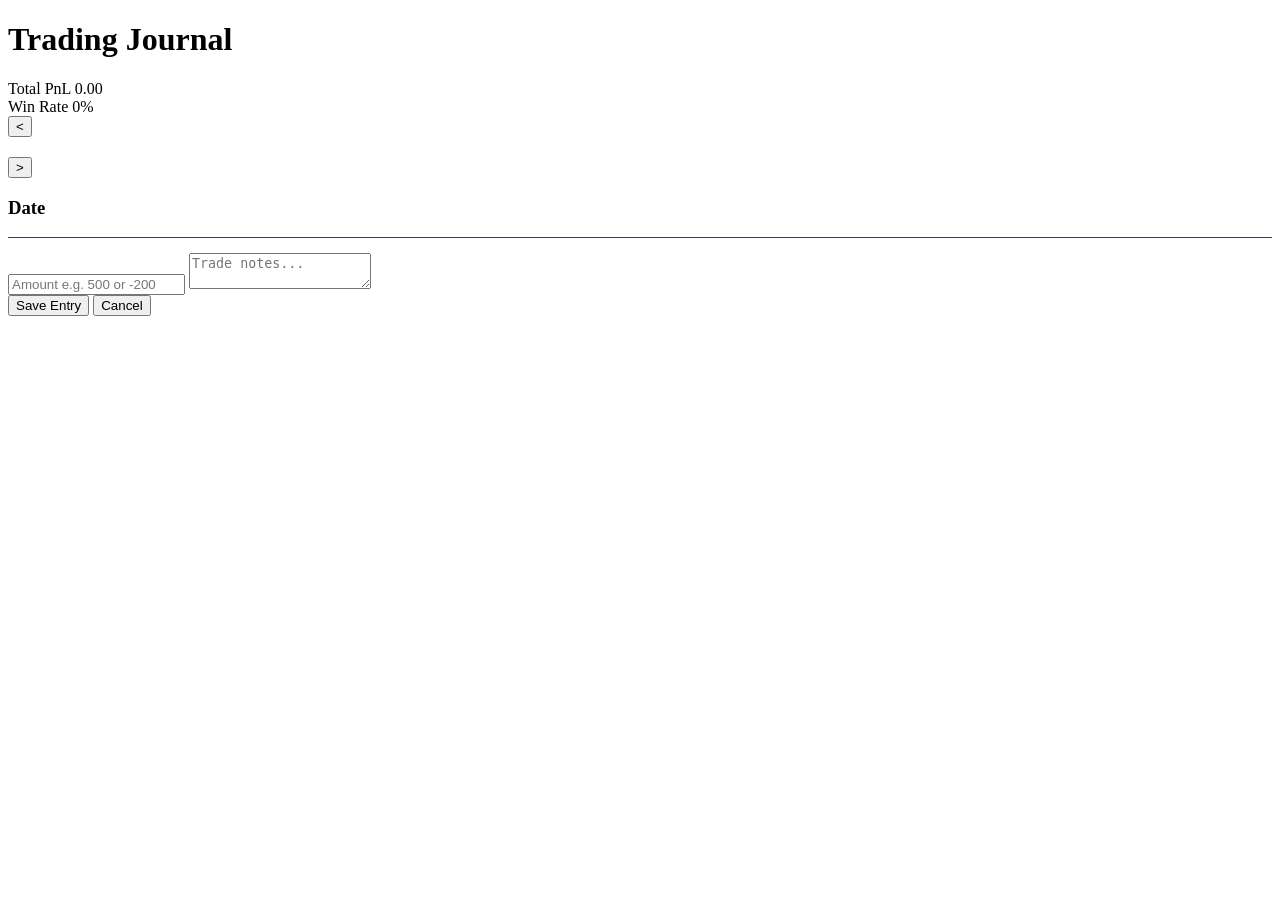
==== index (3).html @ 44203ebd "Add files via upload" ====
<!DOCTYPE html>
<html lang="en">
<head>
  <meta charset="UTF-8" />
  <meta name="viewport" content="width=device-width, initial-scale=1.0" />
  <title>TradeLog Trading Journal</title>
  <link rel="stylesheet" href="style-v2.css" />
</head>
<body>
  <div class="container">
    <header>
      <h1>Trading Journal</h1>
      <div class="stats-bar">
        <div class="stat-card">
          <span class="label">Total PnL</span>
          <span id="total-pnl" class="value">0.00</span>
        </div>
        <div class="stat-card">
          <span class="label">Win Rate</span>
          <span id="win-rate" class="value">0%</span>
        </div>
      </div>
      <div class="calendar-controls">
        <button id="prevMonth">&lt;</button>
        <h2 id="monthDisplay"></h2>
        <button id="nextMonth">&gt;</button>
      </div>
    </header>

    <div id="calendar" class="calendar-grid"></div>

    <div id="modal" class="modal">
      <div class="modal-content">
        <h3 id="modal-date-title">Date</h3>
        <div id="trades-list"></div>
        <hr style="border:0;border-top:1px solid #334155;margin:15px 0;" />
        <input type="number" id="pnl-input" placeholder="Amount e.g. 500 or -200" />
        <textarea id="notes-input" placeholder="Trade notes..."></textarea>
        <div class="modal-actions">
          <button id="save-btn" class="save-btn">Save Entry</button>
          <button id="close-btn" class="close-btn">Cancel</button>
        </div>
      </div>
    </div>
  </div>

  <script src="script-v2.js"></script>
</body>
</html>
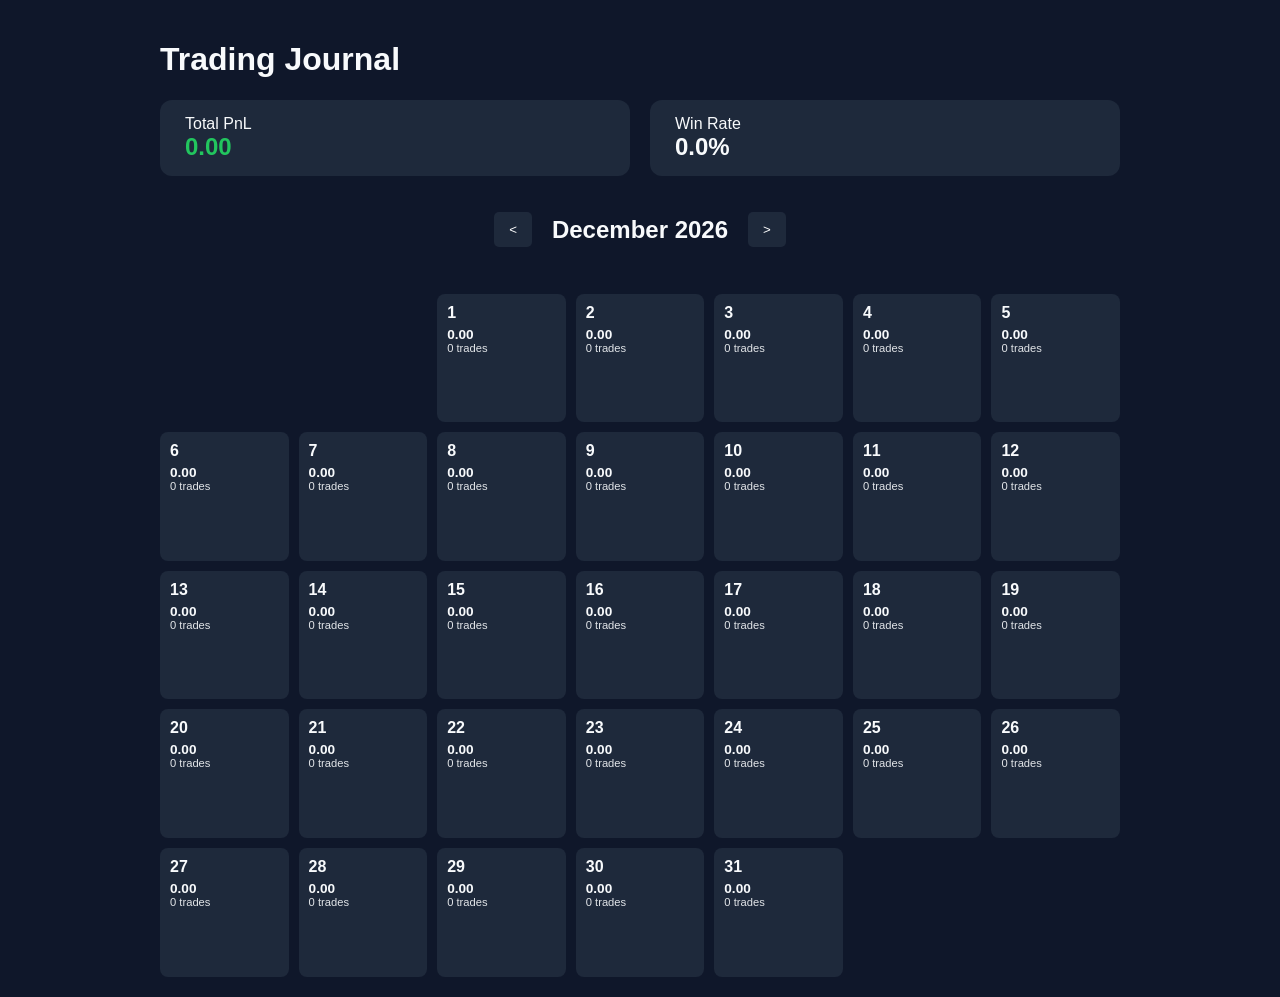
==== commit 6cbb4ea2: "Update stylesheet and script file references" ====
--- a/index (3).html
+++ b/index (3).html
@@ -4,7 +4,7 @@
   <meta charset="UTF-8" />
   <meta name="viewport" content="width=device-width, initial-scale=1.0" />
   <title>TradeLog Trading Journal</title>
-  <link rel="stylesheet" href="style-v2.css" />
+  <link rel="stylesheet" href="style-v2 (1).css" />
 </head>
 <body>
   <div class="container">
@@ -44,6 +44,6 @@
     </div>
   </div>
 
-  <script src="script-v2.js"></script>
+  <script src="script-v2 (1).js"></script>
 </body>
-</html>+</html>
--- a/style-v2 (1).css
+++ b/style-v2 (1).css
@@ -0,0 +1,147 @@
+:root {
+  --bg: #0f172a;
+  --card: #1e293b;
+  --text: #f8fafc;
+  --green: #22c55e;
+  --red: #ef4444;
+}
+
+* { box-sizing: border-box; }
+body {
+  font-family: Inter, sans-serif;
+  background: var(--bg);
+  color: var(--text);
+  margin: 0;
+  display: flex;
+  justify-content: center;
+}
+.container {
+  width: 90%;
+  max-width: 1000px;
+  padding: 20px;
+}
+header { margin-bottom: 30px; }
+.stats-bar {
+  display: flex;
+  gap: 20px;
+  margin-bottom: 20px;
+}
+.stat-card {
+  background: var(--card);
+  padding: 15px 25px;
+  border-radius: 12px;
+  flex: 1;
+}
+.value {
+  display: block;
+  font-size: 1.5rem;
+  font-weight: bold;
+}
+.calendar-controls {
+  display: flex;
+  align-items: center;
+  justify-content: center;
+  gap: 20px;
+  margin-bottom: 20px;
+}
+.calendar-controls button {
+  background: var(--card);
+  border: none;
+  color: white;
+  padding: 10px 15px;
+  border-radius: 5px;
+  cursor: pointer;
+}
+.calendar-grid {
+  display: grid;
+  grid-template-columns: repeat(7, 1fr);
+  gap: 10px;
+}
+.day {
+  background: var(--card);
+  aspect-ratio: 1 / 1;
+  border-radius: 8px;
+  padding: 10px;
+  cursor: pointer;
+  transition: transform 0.1s;
+  position: relative;
+  display: flex;
+  flex-direction: column;
+}
+.day:hover { transform: scale(1.02); }
+.day.profit { background: var(--green); color: white; }
+.day.loss { background: var(--red); color: white; }
+.day-number { font-weight: bold; }
+.day-pnl {
+  display: block;
+  margin-top: 5px;
+  font-size: 0.85rem;
+  font-weight: bold;
+}
+.day-trade-count {
+  font-size: 0.7rem;
+  opacity: 0.9;
+}
+.modal {
+  display: none;
+  position: fixed;
+  inset: 0;
+  background: rgba(0,0,0,0.8);
+  align-items: center;
+  justify-content: center;
+  z-index: 100;
+}
+.modal-content {
+  background: var(--card);
+  padding: 30px;
+  border-radius: 15px;
+  width: 350px;
+  max-height: 80vh;
+  overflow-y: auto;
+}
+input, textarea {
+  width: 100%;
+  margin: 10px 0;
+  padding: 10px;
+  background: #334155;
+  border: none;
+  color: white;
+  border-radius: 5px;
+  box-sizing: border-box;
+}
+.modal-actions {
+  display: flex;
+  gap: 10px;
+}
+.modal-actions button {
+  flex: 1;
+  padding: 10px;
+  border: none;
+  border-radius: 5px;
+  cursor: pointer;
+  font-weight: bold;
+}
+.save-btn { background: var(--green); color: white; }
+.close-btn { background: #64748b; color: white; }
+.trade-item {
+  display: flex;
+  justify-content: space-between;
+  align-items: center;
+  background: #334155;
+  padding: 10px;
+  border-radius: 8px;
+  margin-bottom: 8px;
+}
+.trade-item-info { flex: 1; }
+.trade-item-pnl { font-weight: bold; }
+.trade-item-pnl.pos { color: var(--green); }
+.trade-item-pnl.neg { color: var(--red); }
+.trade-item-notes { font-size: 0.8rem; color: #94a3b8; }
+.delete-trade-btn {
+  background: none;
+  border: none;
+  color: var(--red);
+  cursor: pointer;
+  font-weight: bold;
+  font-size: 1.1rem;
+}
